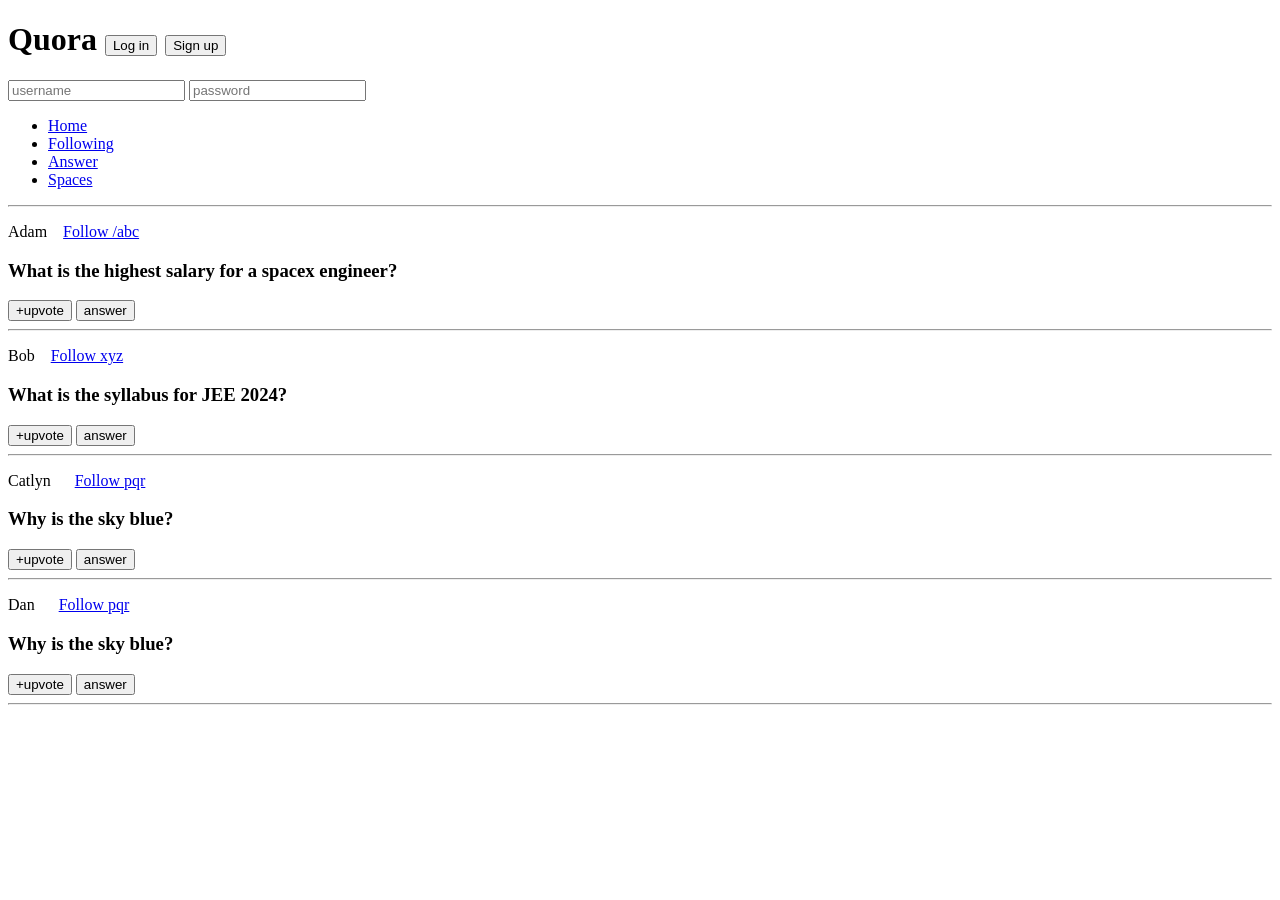
==== index-2.html @ 6b4fe27d "Add files via upload" ====
<!DOCTYPE html>
<html lang="en">
  <head>
    <meta charset="UTF-8" />
    <meta http-equiv="X-UA-Compatible" content="IE=edge" />
    <meta name="viewport" content="width=device-width, initial-scale=1.0" />
    <title>CSS Chapter2</title>
    <link rel="stylesheet"  href="style.css"/>
  </head>
  <body>
    <header>
        <h1>Quora 
            <button id="login">Log in</button>
            <button id="signup">Sign up</button>
        </h1>
        <div>
            <input type="text" placeholder="username">
            <input type="password" placeholder="password">
        </div>
        <nav>
            <ul>
                <li><a href="/home">Home</a></li>
                <li><a href="/following">Following</a></li>
                <li><a href="/answer" id="abc">Answer</a></li>
                <li><a href="/spaces">Spaces</a></li>
            </ul>
        </nav>
        <hr>
    </header>
    <main>
        <p class="post">
        Adam &nbsp;&nbsp;
        <a class="follow" href="/adam">Follow /abc</a></span>
        </p>
        <h3>What is the highest salary for a spacex engineer?</h3>
        <span>
            <button class="upvote">+upvote</button>
            <button>answer</button>
        </span>
        <hr />

        <p class="post">
        Bob &nbsp;&nbsp;
        <a class="follow" href="/bob">Follow xyz</a>
        </p>
        <h3>What is the syllabus for JEE 2024?</h3>
        <span>
            <button class="upvote">+upvote</button>
            <button>answer</button>
        </span>
        <hr />

        <p class="post">
            Catlyn &nbsp;&nbsp;&nbsp;&nbsp;
            <a class="follow" href="/catlyn">Follow pqr</a>
        </p>
        <h3>Why is the sky blue?</h3>
        <span>
            <button class="upvote">+upvote</button>
            <button>answer</button>
        </span>
        <hr />

        <p class="post">
            Dan &nbsp;&nbsp;&nbsp;&nbsp;
            <a class="follow" href="/dan">Follow pqr</a>
        </p>
            <h3>Why is the sky blue?</h3>
            <span>
                <button class="upvote">+upvote</button>
                <button>answer</button>
            </span>
            <hr />
    </main>
  </body>
</html>
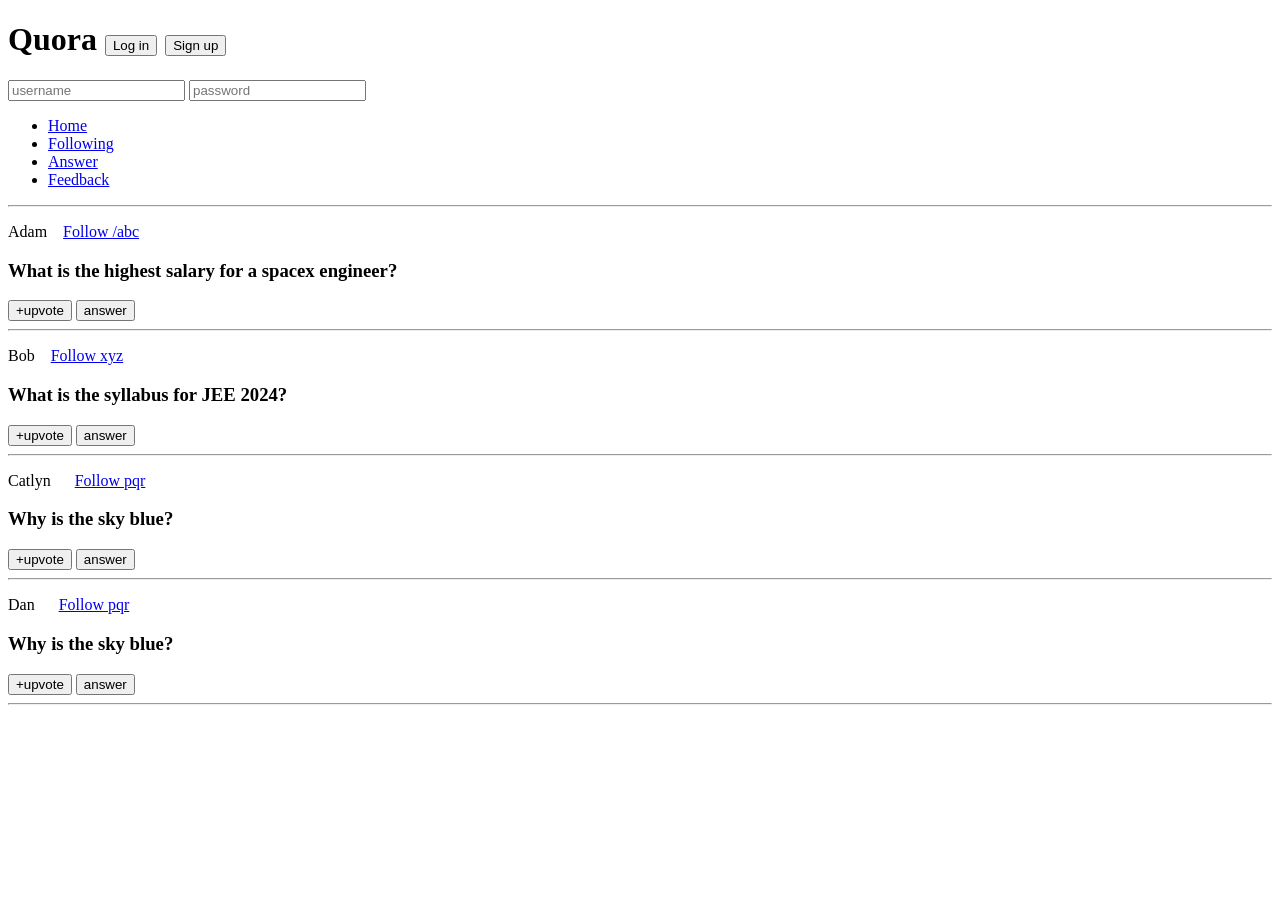
==== commit 3c1dca7d: "Update index-2.html" ====
--- a/index-2.html
+++ b/index-2.html
@@ -22,7 +22,7 @@
                 <li><a href="/home">Home</a></li>
                 <li><a href="/following">Following</a></li>
                 <li><a href="/answer" id="abc">Answer</a></li>
-                <li><a href="/spaces">Spaces</a></li>
+                <li><a href="/spaces">Feedback</a></li>
             </ul>
         </nav>
         <hr>
